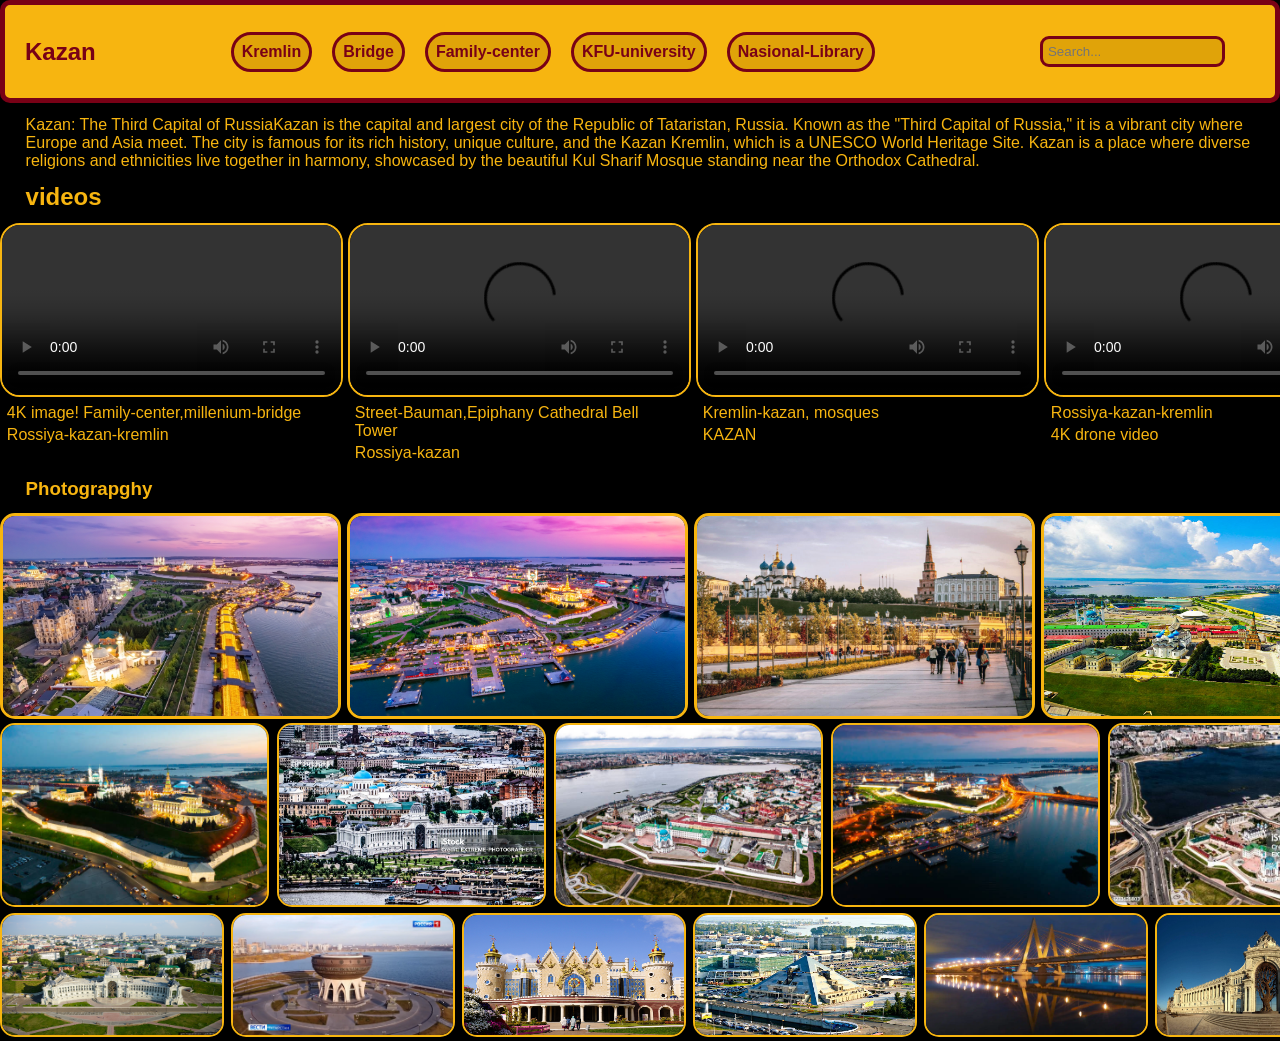
==== index.html @ fb4ab850 "rejep" ====
<!DOCTYPE html>
<html lang="tr">
<head>
  <meta charset="UTF-8">
  <title>Rossiya-kazan</title>
  <link rel="stylesheet" href="/styles/style.css">
  <link rel="stylesheet" href="/styles/global.css">
</head>
<body>
<header>
  <nav class="navbar">
    <h1 class="title">Kazan</h1>
    <div class="menu">
        <div class="menu main__menu"><a class="logo" href="pages/kremlin.html">Kremlin</a></div>
        <div class="menu main__menu"><a class="logo" href="pages/bridge.html">Bridge</a></div>
        <div class="menu main__menu"><a class="logo" href="pages/family-center.html">Family-center</a></div>  
        <div class="menu main__menu"><a class="logo" href="pages/university.html">KFU-university</a></div>
        <div class="menu main__menu"><a class="logo" href="pages/library.html">Nasional-Library</a></div>
    </div>
      <input type="search" placeholder="Search..." class="search">
  </nav>
</header>
<p class="text">Kazan: The Third Capital of RussiaKazan is the capital and largest city of the Republic of Tataristan, Russia. Known as the "Third Capital of Russia," it is a vibrant city where Europe and Asia meet. The city is famous for its rich history, unique culture, and the Kazan Kremlin, which is a UNESCO World Heritage Site. Kazan is a place where diverse religions and ethnicities live together in harmony, showcased by the beautiful Kul Sharif Mosque standing near the Orthodox Cathedral.</p>
<h2 class="text">videos</h2>
<div class="kazan-videos">
   <div>
       <video class="all-videos" src="videos/kazan-krmlin.mp4"autoplay controls></video>
       <p class="text">4K image! Family-center,millenium-bridge</p>
       <p class="text" >Rossiya-kazan-kremlin</p>
   </div>
   <div>
       <video class="all-videos" src="videos/kazan-krmlin-1.mp4"autoplay controls></video>
       <p class="text">Street-Bauman,Epiphany Cathedral Bell Tower</p>
       <p class="text">Rossiya-kazan</p>
   </div>
   <div>  
       <video class="all-videos" src="videos/kazan-kremlin-2.mp4" autoplay controls></video>
       <p class="text">Kremlin-kazan, mosques</p>
       <p class="text">KAZAN</p>
   </div>
   <div>
       <video class="all-videos" src="videos/kazan-kremlin-3.mp4" autoplay controls></video>
       <p class="text">Rossiya-kazan-kremlin</p>
       <p class="text">4K drone video</p>
   </div>
  </div>
  <h3 class="text">Photograpghy</h3>
  <div class="kazan-foto">
    <a href="images/rossiya-kazan.jpg">
       <img class="kazan" src="images/rossiya-kazan.jpg" alt="dron Photograpghy">
    </a>
    <a href="images/rossiya-kazan-1.jpg">
       <img class="kazan" src="images/rossiya-kazan-1.jpg" alt="dron Photograpghy-1 night">
    </a>
    <a href="images/rossiya-kazan-2.jpg">
       <img class="kazan" src="images/rossiya-kazan-2.jpg" alt="dron Photograpghy-2">
    </a>
    <a href="images/rossiya-kazan-3.jpg">
       <img class="kazan" src="images/rossiya-kazan-3.jpg" alt="dron Photograpghy-3">
    </a>
  </div>
  <div class="rossiya-photo">
    <a href="images/rossiya-kazan-4.jpg">
      <img class="kazan-photo" src="images/rossiya-kazan-4.jpg" alt="dron Photograpghy-4">
    </a>
    <a href="images/rossiya-kazan-5.jpg">
      <img class="kazan-photo" src="images/rossiya-kazan-5.jpg" alt="dron Photograpghy-5">
    </a>
    <a href="images/rossiya-kazan-6.jpg">
      <img class="kazan-photo" src="images/rossiya-kazan-6.jpg" alt="dron Photograpghy-6">
    </a>
    <a href="images/rossiya-kazan-7.jpg">
      <img class="kazan-photo" src="images/rossiya-kazan-7.jpg" alt="dron Photograpghy-7">
    </a>
    <a href="images/rossiya-kazan-8.jpg">
      <img class="kazan-photo" src="images/rossiya-kazan-8.jpg" alt="dron Photograpghy-8">
    </a>
  </div>
   <div class="kazan-view">
    <a href="images/farmers-palace.jpg">
      <img class="kazan-pic" src="images/farmers-palace.jpg" alt="dron Photograpghy-4">
    </a>
    <a href="images/kazan-family-center.jpg">
      <img class="kazan-pic" src="images/kazan-family-center.jpg" alt="dron Photograpghy-5">
    </a>
    <a href="images/kazan-puppet-theatr-ekiyat.jpg">
      <img class="kazan-pic" src="images/kazan-puppet-theatr-ekiyat.jpg" alt="dron Photograpghy-6">
    </a>
    <a href="images/kazan-pyramid.jpg">
      <img class="kazan-pic" src="images/kazan-pyramid.jpg" alt="dron Photograpghy-7">
    </a>
    <a href="images/millenium-bridge.jpg">
      <img class="kazan-pic" src="images/millenium-bridge.jpg" alt="dron Photograpghy-8">
    </a>
    <a href="images/farmers-palace-1.jpg">
      <img class="kazan-pic" src="images/farmers-palace-1.jpg" alt="dron Photograpghy-8">
    </a>
  </div>
</body>
</html>
---- styles/style.css ----
*{
  background-color: black;
  color: white;
}
body {
  margin: 0;
  font-family: Arial;
}
.navbar {
  display: flex;
  justify-content: space-between;
  align-items: center;
  padding: 1px 20px;
  border: 5px solid #780116;
  border-radius: 10px;
  background-color: #f7b510;
}
.menu {
  background-color: #f7b510;
  list-style: none;
  display: flex;
  gap: 20px;
}
.main__menu{
  background-color: #e0a309;
  border: 3px solid #780116;
  border-radius: 20px;
  padding: 8px;
  text-decoration: none;
  font-weight: bold;
}
.main__menu:active{
  background-color: #780116;
}
.search {
  background-color: #e0a309;
  border: 3.5px solid #780116;
  padding: 5px;
  margin: 30px;
  border-radius: 9px;
  color: #f7b510;
}
.search:focus{
  background-color: #780116;
}
.kazan-videos{
  display: flex;
  gap: 5px;
}
.kazan-foto{
  display: flex;
  gap: 6px;
}
.kazan{
  width: 335px;
  height: 200px;
  border: 3px solid #f7b510;
  border-radius: 15px;
}
.rossiya-photo{
  display: flex;
  gap: 8px;
}
.kazan-photo{
  width: 265px;
  height: 180px;
  border: 2.7px solid #f7b510;
  border-radius: 15px;
}
.kazan-view{
  display: flex;
  gap: 7px;
}
.kazan-pic{
  margin-top: 2px;
  width: 220px;
  height: 120px;
  border: 2.7px solid #f7b510;
  border-radius: 15px;
}
.tatarstan-picture{
  display: flex;
  flex-direction: column;
  align-items: center;
  width: 265px;
  height: 150px;
  border: 2px solid #f7b510;
  border-radius: 15px;
}
.library-foto{
  text-align: center;
  width: 339px;
}
.library-foto-1{
  display: flex;
  gap: 9px;
  margin-top: -30px;
}
.national-picture{
  width: 335px;
  height: 194px;
  border: 2px solid #f7b510;
  border-radius: 10px;
}
.card{
  display: flex;
  gap: 8px;
} 
.kreml{
  margin-top:8px;
  width: 162px;
  height: 220px;
  border: 2px solid #f7b510;
  border-radius: 10px;
}
.millenium{
  display: flex;
  gap: 10px;
}
.millenium__img{
  width: 338px;
  height: 200px;
  border: 2px solid #f7b510;
  border-radius: 15px;
}
.millenium-bridge{
  display: flex;
  gap: 10px;
}
.millenium-bridge__img{
  margin-top: 6px;
  border: 2px solid #f7b510;
  border-radius: 15px;
  width: 268px;
  height: 180px;
}
.family-center{
  display: flex;
  gap: 6px;
}
.family-center-img{
  width: 337px;
  height: 200px;
  border: 2px solid #f7b510;
  border-radius: 15px;
}
.kazan-family-center{
  display: flex;
  gap: 6px;
}
.kazan-family-center-img{
  margin-top: 6px;
  border: 2px solid #f7b510;
  border-radius: 15px;
  width: 268px;
  height: 180px;
}
.kfu{
  display: flex;
  gap: 6px;
}
.university-avatar{
  border: 2.7px solid #f7b510;
  border-radius: 15px;
  width: 452px;
  height: 230px;
}
.university-view{
  display: flex;
  flex-direction: column;
  align-items: center;
}
.kfu-university{
  display: flex;
  gap: 7px;
}
.university-galery{
  display: flex;
  gap: 10px;
  width: 337px;
  height: 200px;
  padding-bottom: 15px;
  border: 2px solid #f7b510;
  border-radius: 15px;
}
.library-galery{
  display: flex;
  gap: 10px;
  padding-bottom: 50px;
}
.kremlin-gallery-item{
  display: flex;
  gap: 5px;
  padding-bottom: 10px;
}
---- styles/global.css ----
.logo {
  color: #780116;
  background-color: #e0a309;
  text-decoration: none;
  border-radius: 20px;
}
.all-videos{
  border: 2px solid #f7b510;
  border-radius: 20px;
  width: 339px;
}
.text{
    color: #f7b510;
    margin: 1% 2%;
}
.title{
  background-color: #f7b510;
  color: #780116;
}
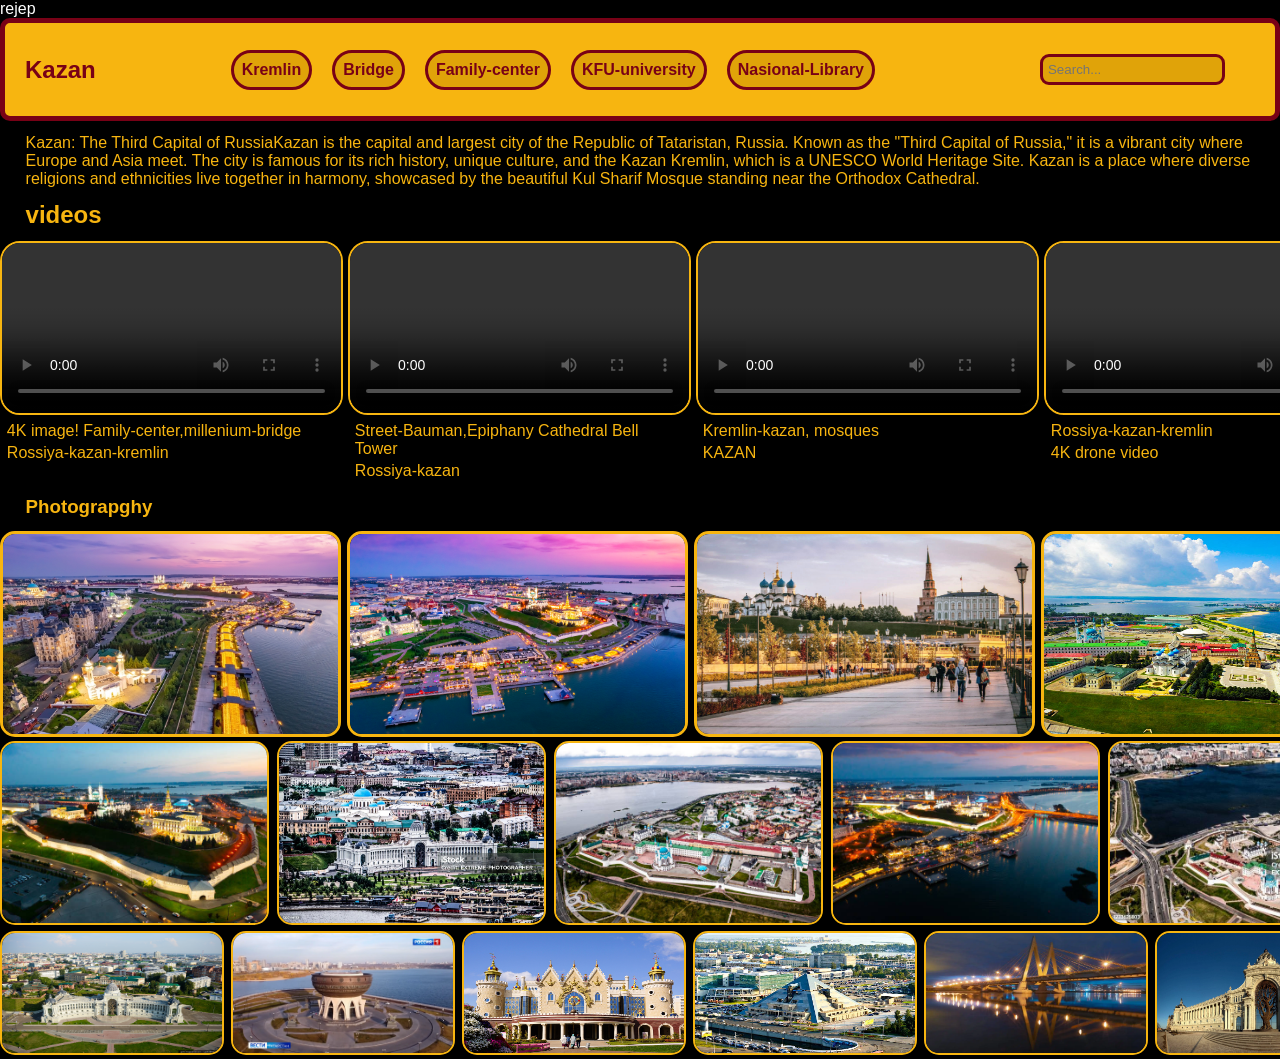
==== commit 30a71778: "feat:" ====
--- a/index.html
+++ b/index.html
@@ -8,6 +8,7 @@
 </head>
 <body>
 <header>
+  rejep
   <nav class="navbar">
     <h1 class="title">Kazan</h1>
     <div class="menu">
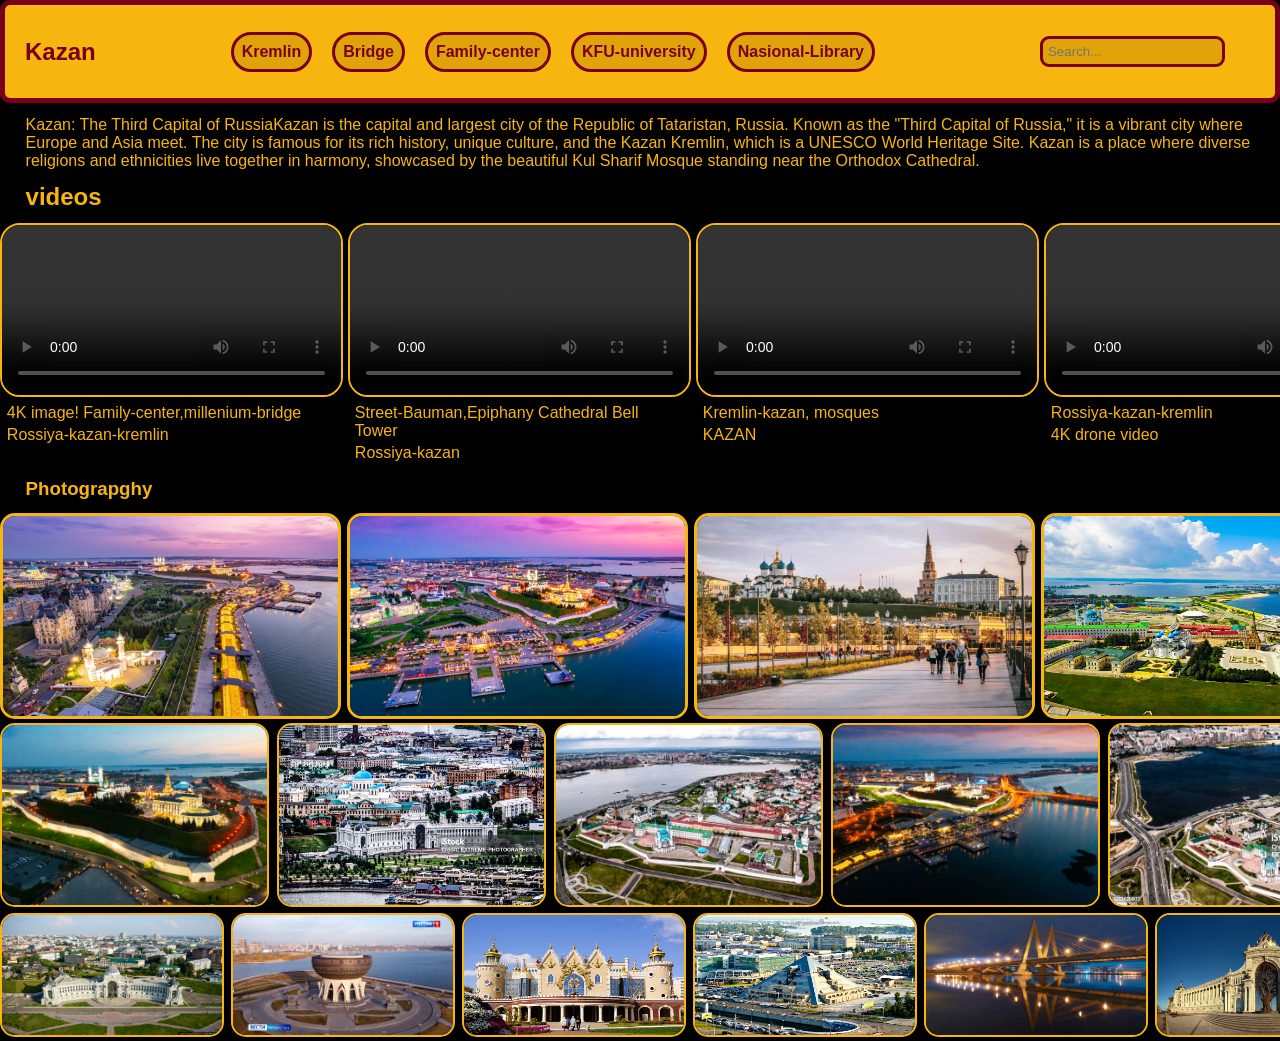
==== commit 741144a8: "add README file" ====
--- a/index.html
+++ b/index.html
@@ -8,7 +8,6 @@
 </head>
 <body>
 <header>
-  rejep
   <nav class="navbar">
     <h1 class="title">Kazan</h1>
     <div class="menu">
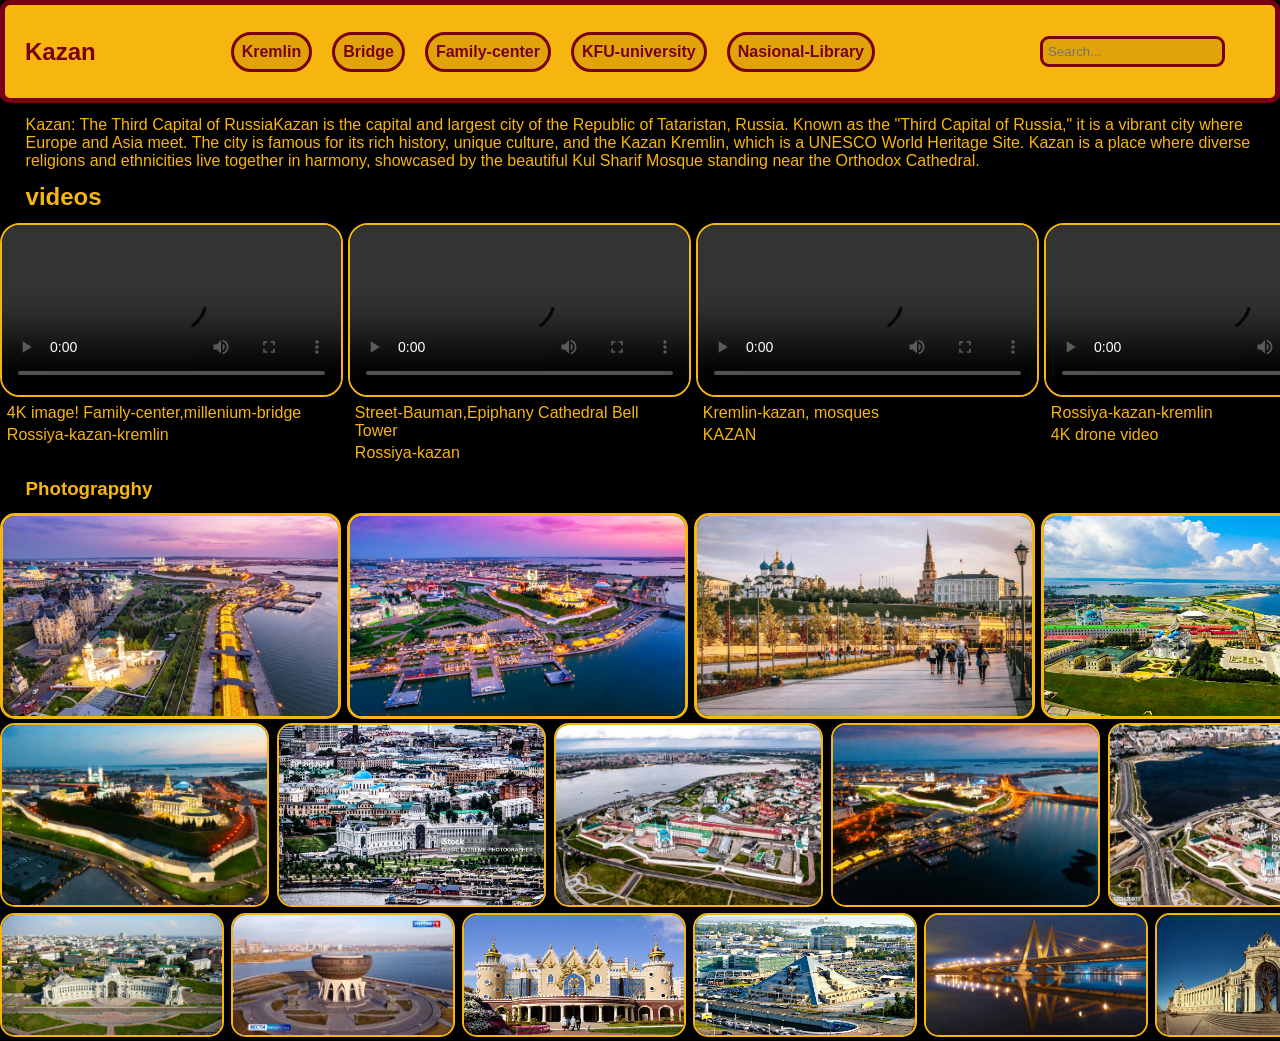
==== commit 269c23e2: "Update index.html" ====
--- a/index.html
+++ b/index.html
@@ -3,8 +3,8 @@
 <head>
   <meta charset="UTF-8">
   <title>Rossiya-kazan</title>
-  <link rel="stylesheet" href="/styles/style.css">
-  <link rel="stylesheet" href="/styles/global.css">
+  <link rel="stylesheet" href="styles/style.css">
+  <link rel="stylesheet" href="styles/global.css">
 </head>
 <body>
 <header>
@@ -97,4 +97,4 @@
     </a>
   </div>
 </body>
-</html>+</html>
